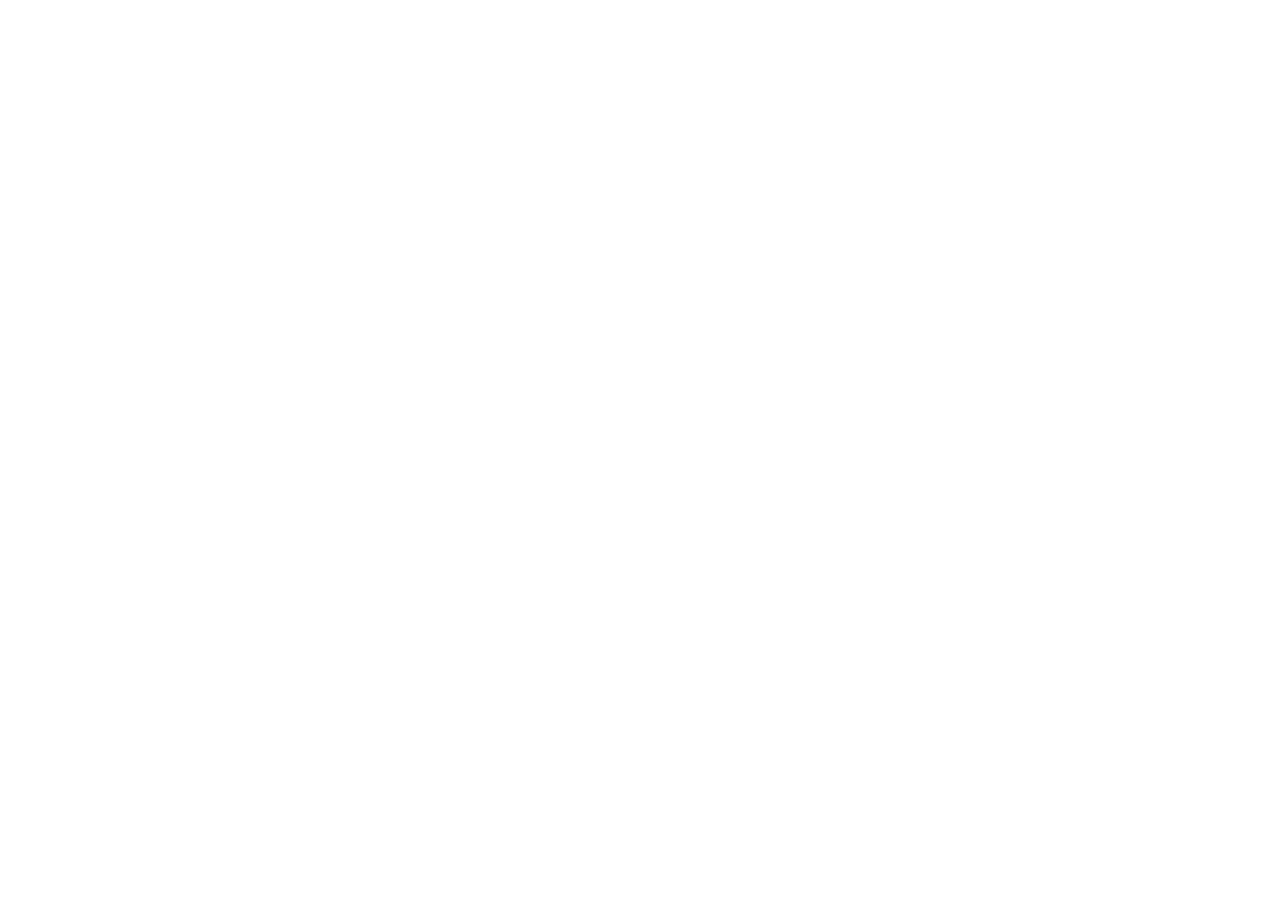
==== index.html @ 4d4ed2f7 "Commit init" ====
<!DOCTYPE html>
<html lang="en">
<head>
    <meta charset="UTF-8">
    <meta name="viewport" content="width=device-width, initial-scale=1.0">
    <title>Document</title>
</head>
<body>
    
</body>
</html>
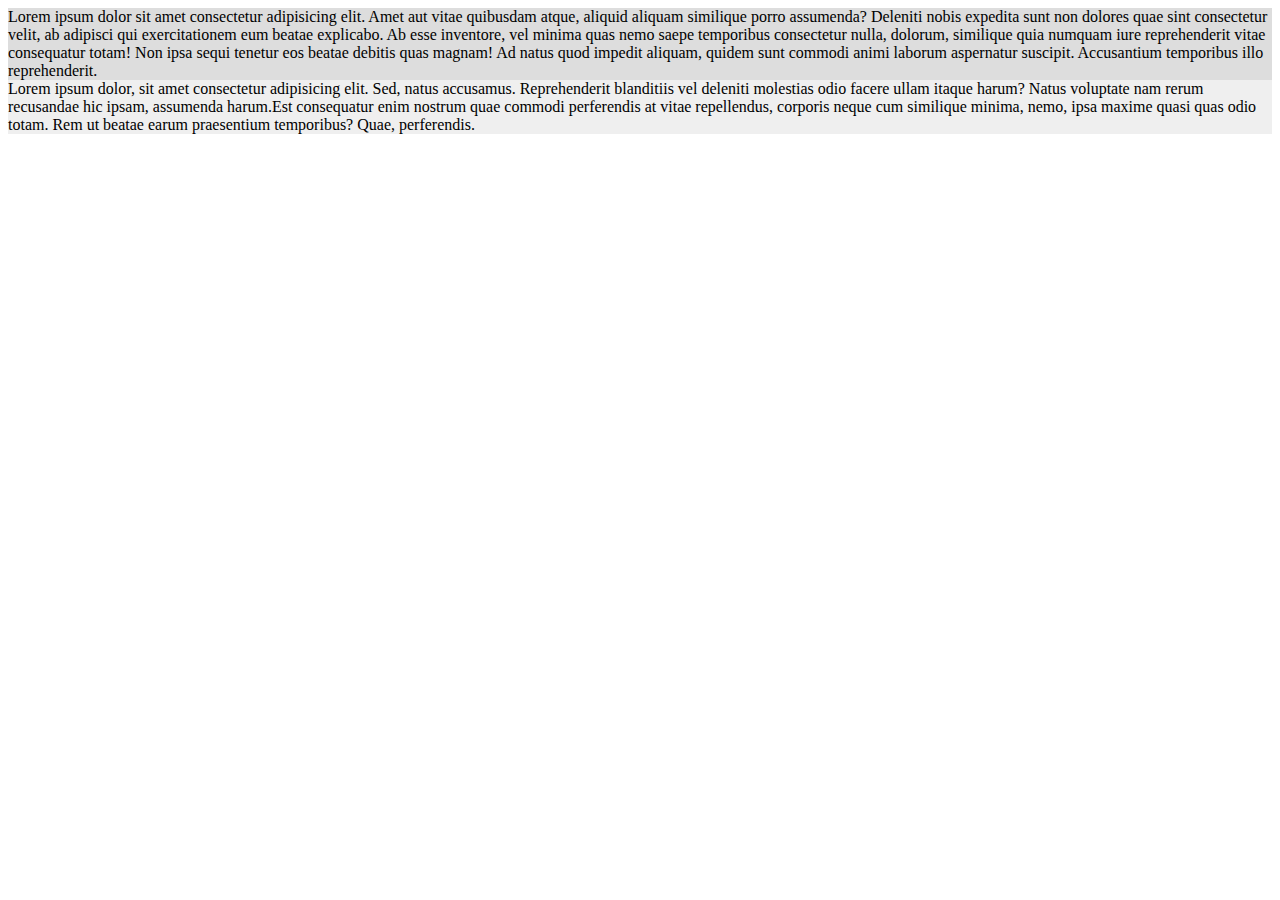
==== commit 2e7538aa: "Agregado sass y su compilado" ====
--- a/index.html
+++ b/index.html
@@ -3,9 +3,13 @@
 <head>
     <meta charset="UTF-8">
     <meta name="viewport" content="width=device-width, initial-scale=1.0">
-    <title>Document</title>
+    <title>Inicio</title>
+    <link rel="stylesheet" href="sass/mySass/store.css">
 </head>
 <body>
-    
+    <div class="store">
+        <div class="item">Lorem ipsum dolor sit amet consectetur adipisicing elit. Amet aut vitae quibusdam atque, aliquid aliquam similique porro assumenda? Deleniti nobis expedita sunt non dolores quae sint consectetur velit, ab adipisci qui exercitationem eum beatae explicabo. Ab esse inventore, vel minima quas nemo saepe temporibus consectetur nulla, dolorum, similique quia numquam iure reprehenderit vitae consequatur totam! Non ipsa sequi tenetur eos beatae debitis quas magnam! Ad natus quod impedit aliquam, quidem sunt commodi animi laborum aspernatur suscipit. Accusantium temporibus illo reprehenderit.</div>
+        <div class="item">Lorem ipsum dolor, sit amet consectetur adipisicing elit. Sed, natus accusamus. Reprehenderit blanditiis vel deleniti molestias odio facere ullam itaque harum? Natus voluptate nam rerum recusandae hic ipsam, assumenda harum.Est consequatur enim nostrum quae commodi perferendis at vitae repellendus, corporis neque cum similique minima, nemo, ipsa maxime quasi quas odio totam. Rem ut beatae earum praesentium temporibus? Quae, perferendis.</div>
+    </div>
 </body>
 </html>--- a/sass/mySass/store.css
+++ b/sass/mySass/store.css
@@ -0,0 +1,10 @@
+.store {
+  display: -ms-grid;
+  display: grid;
+  background: #eeee;
+}
+
+.store > div:nth-child(odd) {
+  background: #ddd;
+}
+/*# sourceMappingURL=store.css.map */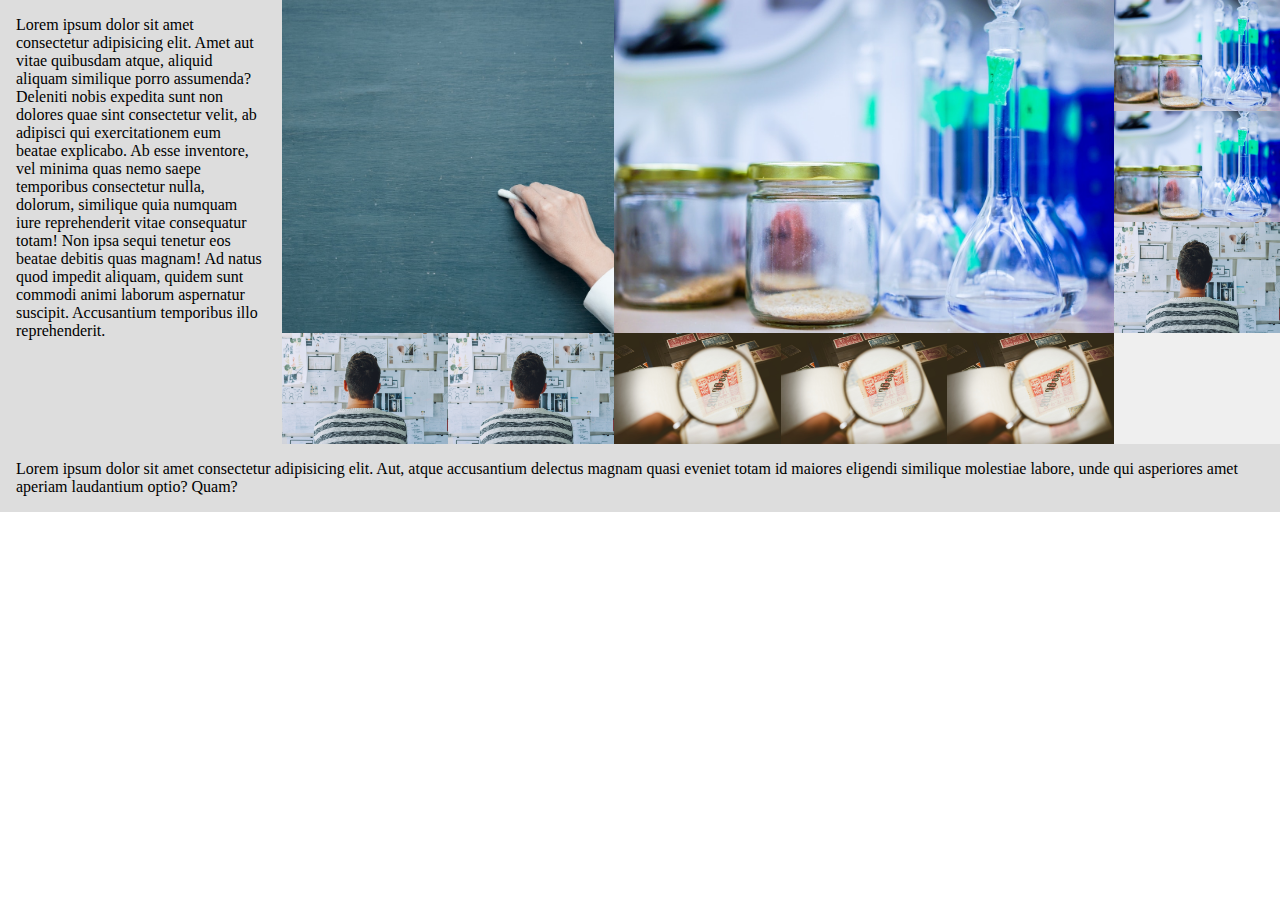
==== commit b9394878: "Agregada imagenes de prueba:" ====
--- a/index.html
+++ b/index.html
@@ -9,7 +9,19 @@
 <body>
     <div class="store">
         <div class="item">Lorem ipsum dolor sit amet consectetur adipisicing elit. Amet aut vitae quibusdam atque, aliquid aliquam similique porro assumenda? Deleniti nobis expedita sunt non dolores quae sint consectetur velit, ab adipisci qui exercitationem eum beatae explicabo. Ab esse inventore, vel minima quas nemo saepe temporibus consectetur nulla, dolorum, similique quia numquam iure reprehenderit vitae consequatur totam! Non ipsa sequi tenetur eos beatae debitis quas magnam! Ad natus quod impedit aliquam, quidem sunt commodi animi laborum aspernatur suscipit. Accusantium temporibus illo reprehenderit.</div>
-        <div class="item">Lorem ipsum dolor, sit amet consectetur adipisicing elit. Sed, natus accusamus. Reprehenderit blanditiis vel deleniti molestias odio facere ullam itaque harum? Natus voluptate nam rerum recusandae hic ipsam, assumenda harum.Est consequatur enim nostrum quae commodi perferendis at vitae repellendus, corporis neque cum similique minima, nemo, ipsa maxime quasi quas odio totam. Rem ut beatae earum praesentium temporibus? Quae, perferendis.</div>
+        <div class="item products">
+            <img class="item-1" src="img/board.jpg" alt="">
+            <img class="item-2" src="img/lab.jpg" alt="">
+            <img class="item-3" src="img/lab.jpg" alt="">
+            <img class="item-4" src="img/lab.jpg" alt="">
+            <img class="item-5" src="img/think.jpg" alt="">
+            <img class="item-6" src="img/think.jpg" alt="">
+            <img class="item-7" src="img/think.jpg" alt="">
+            <img class="item-8" src="img/observation.jpg" alt="">
+            <img class="item-9" src="img/observation.jpg" alt="">
+            <img class="item-10" src="img/observation.jpg" alt="">
+        </div>
+        <div class="item">Lorem ipsum dolor sit amet consectetur adipisicing elit. Aut, atque accusantium delectus magnam quasi eveniet totam id maiores eligendi similique molestiae labore, unde qui asperiores amet aperiam laudantium optio? Quam?</div>
     </div>
 </body>
 </html>--- a/sass/mySass/store.css
+++ b/sass/mySass/store.css
@@ -1,10 +1,57 @@
+body {
+  margin: 0;
+}
+
 .store {
   display: -ms-grid;
   display: grid;
+  -ms-grid-columns: 22% 1fr;
+      grid-template-columns: 22% 1fr;
+}
+
+.store > div {
   background: #eeee;
+  padding: 1em;
 }
 
 .store > div:nth-child(odd) {
   background: #ddd;
 }
+
+.store > .products {
+  display: -ms-grid;
+  display: grid;
+  -ms-grid-columns: (1fr)[6];
+      grid-template-columns: repeat(6, 1fr);
+  padding: 0em;
+}
+
+.store > .products img {
+  width: 100%;
+  height: 100%;
+  -o-object-fit: cover;
+     object-fit: cover;
+}
+
+.store > .products .item-1 {
+  -ms-grid-column: 1;
+      grid-column-start: 1;
+  grid-column-end: 3;
+  -ms-grid-row: 1;
+      grid-row-start: 1;
+  grid-row-end: 4;
+}
+
+.store > .products .item-2 {
+  -ms-grid-column: 3;
+      grid-column-start: 3;
+  grid-column-end: 6;
+  -ms-grid-row: 1;
+      grid-row-start: 1;
+  grid-row-end: 4;
+}
+
+.store > div:nth-child(3) {
+  grid-column: span 3;
+}
 /*# sourceMappingURL=store.css.map */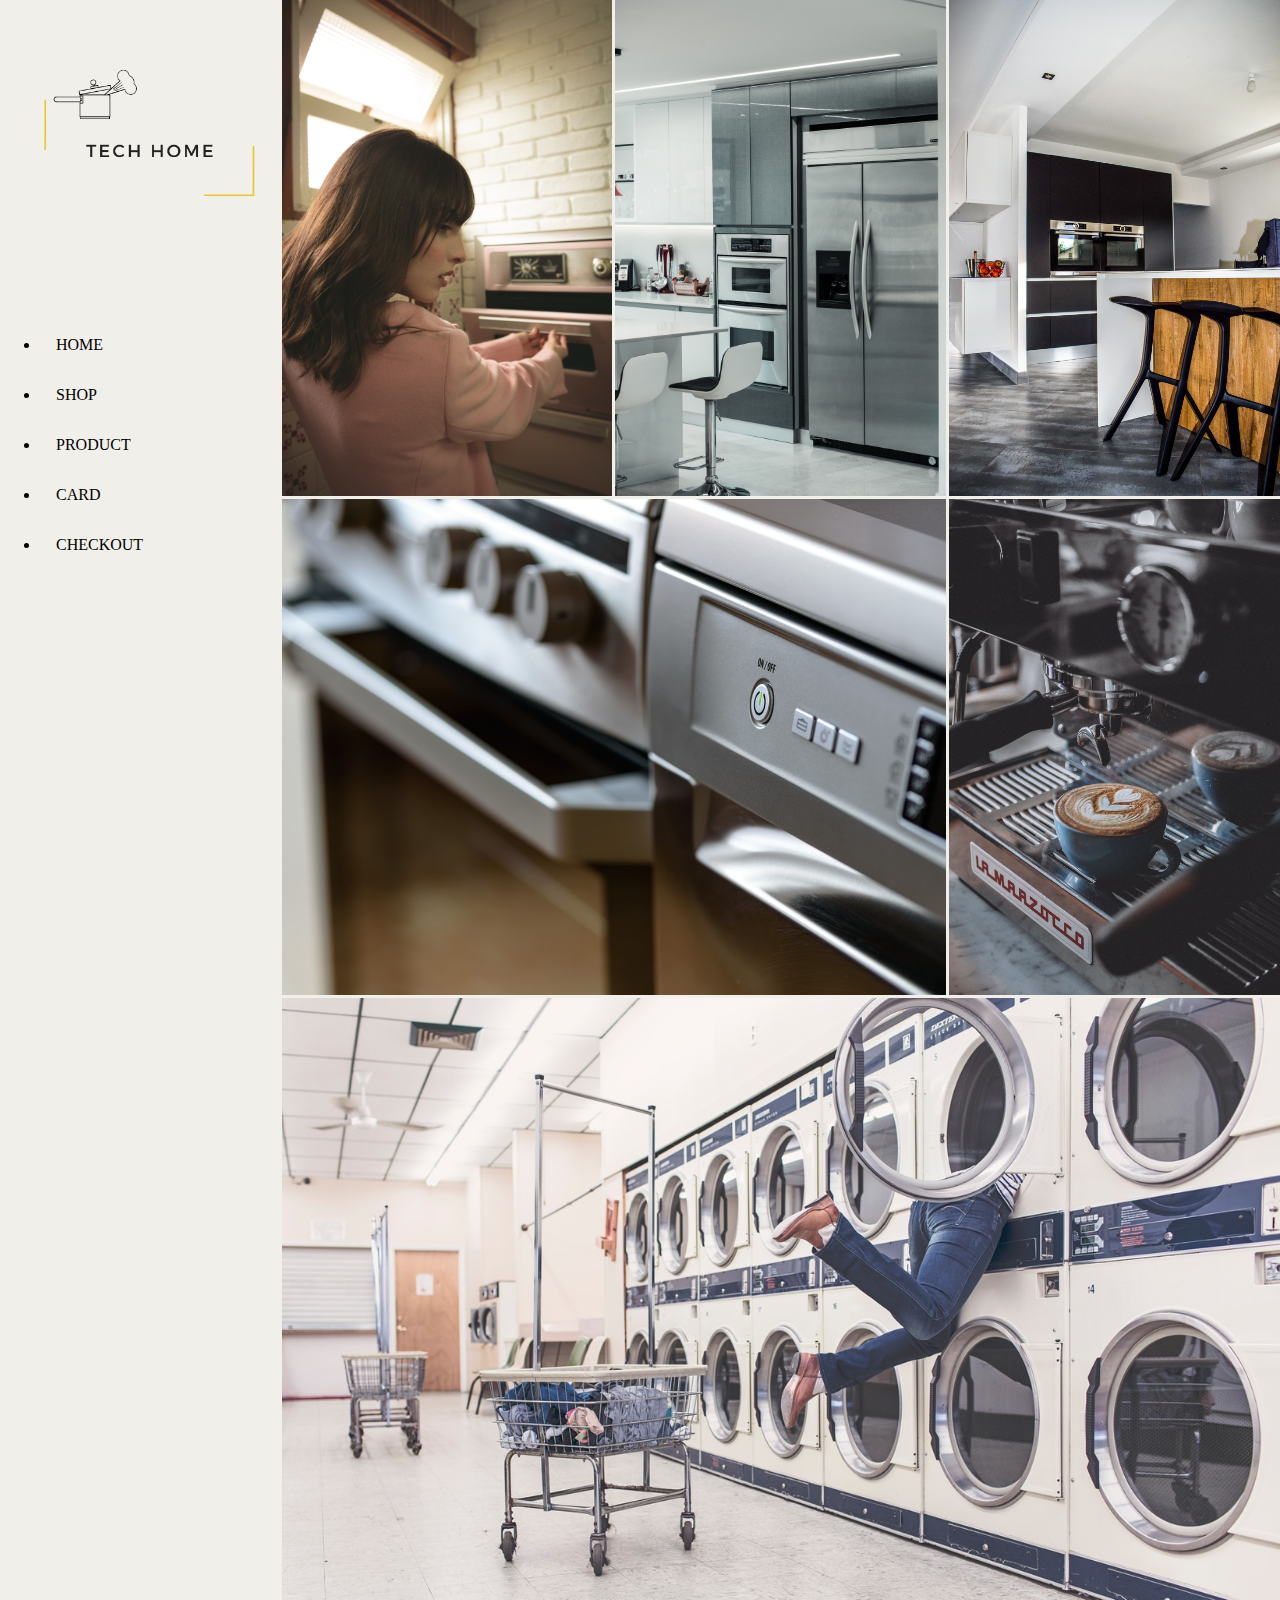
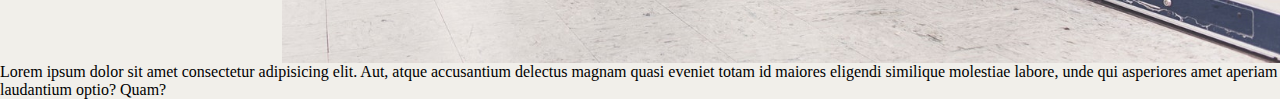
==== commit e4ef2767: "Agregado menu e imagenes oficiales:" ====
--- a/index.html
+++ b/index.html
@@ -8,18 +8,25 @@
 </head>
 <body>
     <div class="store">
-        <div class="item">Lorem ipsum dolor sit amet consectetur adipisicing elit. Amet aut vitae quibusdam atque, aliquid aliquam similique porro assumenda? Deleniti nobis expedita sunt non dolores quae sint consectetur velit, ab adipisci qui exercitationem eum beatae explicabo. Ab esse inventore, vel minima quas nemo saepe temporibus consectetur nulla, dolorum, similique quia numquam iure reprehenderit vitae consequatur totam! Non ipsa sequi tenetur eos beatae debitis quas magnam! Ad natus quod impedit aliquam, quidem sunt commodi animi laborum aspernatur suscipit. Accusantium temporibus illo reprehenderit.</div>
-        <div class="item products">
-            <img class="item-1" src="img/board.jpg" alt="">
-            <img class="item-2" src="img/lab.jpg" alt="">
-            <img class="item-3" src="img/lab.jpg" alt="">
-            <img class="item-4" src="img/lab.jpg" alt="">
-            <img class="item-5" src="img/think.jpg" alt="">
-            <img class="item-6" src="img/think.jpg" alt="">
-            <img class="item-7" src="img/think.jpg" alt="">
-            <img class="item-8" src="img/observation.jpg" alt="">
-            <img class="item-9" src="img/observation.jpg" alt="">
-            <img class="item-10" src="img/observation.jpg" alt="">
+        <div class="item">
+            <img src="img/logo.png" alt="" height="300px">
+            <nav class="menu">
+                <ul>
+                    <li>HOME</li>
+                    <li>SHOP</li>
+                    <li>PRODUCT</li>
+                    <li>CARD</li>
+                    <li>CHECKOUT</li>
+                </ul>
+            </nav>
+        </div>
+            <div class="item products">
+            <img class="item-1" src="img/oven.jpg" alt="">
+            <img class="item-2" src="img/silver.jpg" alt="">
+            <img class="item-3" src="img/cocina.jpg" alt="">
+            <img class="item-4" src="img/cookin.jpg" alt="">
+            <img class="item-5" src="img/coffee.jpg" alt="">
+            <img class="item-6" src="img/wash.jpg" alt="">
         </div>
         <div class="item">Lorem ipsum dolor sit amet consectetur adipisicing elit. Aut, atque accusantium delectus magnam quasi eveniet totam id maiores eligendi similique molestiae labore, unde qui asperiores amet aperiam laudantium optio? Quam?</div>
     </div>
--- a/sass/mySass/store.css
+++ b/sass/mySass/store.css
@@ -1,5 +1,6 @@
 body {
   margin: 0;
+  background: #f1efea;
 }
 
 .store {
@@ -9,21 +10,13 @@
       grid-template-columns: 22% 1fr;
 }
 
-.store > div {
-  background: #eeee;
-  padding: 1em;
-}
-
-.store > div:nth-child(odd) {
-  background: #ddd;
-}
-
 .store > .products {
   display: -ms-grid;
   display: grid;
   -ms-grid-columns: (1fr)[6];
       grid-template-columns: repeat(6, 1fr);
   padding: 0em;
+  grid-gap: .2em;
 }
 
 .store > .products img {
@@ -45,13 +38,57 @@
 .store > .products .item-2 {
   -ms-grid-column: 3;
       grid-column-start: 3;
-  grid-column-end: 6;
+  grid-column-end: 5;
   -ms-grid-row: 1;
       grid-row-start: 1;
   grid-row-end: 4;
 }
 
+.store > .products .item-3 {
+  -ms-grid-column: 5;
+      grid-column-start: 5;
+  grid-column-end: 7;
+  -ms-grid-row: 1;
+      grid-row-start: 1;
+  grid-row-end: 4;
+}
+
+.store > .products .item-4 {
+  -ms-grid-column: 1;
+      grid-column-start: 1;
+  grid-column-end: 5;
+  -ms-grid-row: 4;
+      grid-row-start: 4;
+  grid-row-end: 6;
+}
+
+.store > .products .item-5 {
+  -ms-grid-column: 5;
+      grid-column-start: 5;
+  grid-column-end: 7;
+  -ms-grid-row: 4;
+      grid-row-start: 4;
+  grid-row-end: 6;
+}
+
+.store > .products .item-6 {
+  -ms-grid-column: 1;
+      grid-column-start: 1;
+  grid-column-end: 7;
+  -ms-grid-row: 6;
+      grid-row-start: 6;
+  grid-row-end: 8;
+}
+
 .store > div:nth-child(3) {
   grid-column: span 3;
 }
+
+.menu > ul > li {
+  padding: 1em;
+}
+
+.menu > ul > li:hover {
+  color: yellow;
+}
 /*# sourceMappingURL=store.css.map */